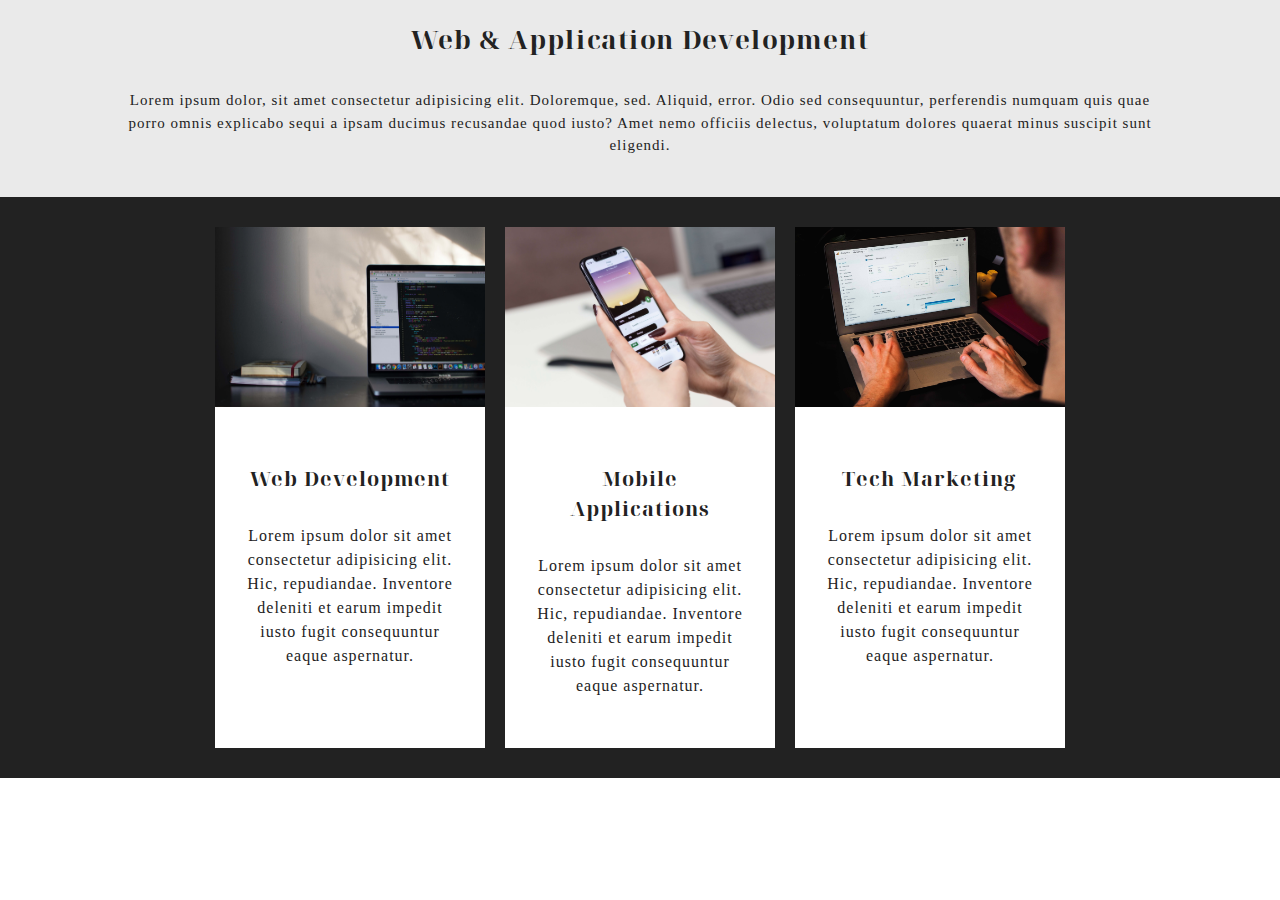
==== info.html @ 4a7871fa "acm" ====
<!DOCTYPE html>
<html lang="en">
<head>
    <meta charset="UTF-8">
    <meta http-equiv="X-UA-Compatible" content="IE=edge">
    <meta name="viewport" content="width=device-width, initial-scale=1.0">
    <title>information</title>
    <link rel="preconnect" href="https://fonts.googleapis.com">
    <link rel="preconnect" href="https://fonts.gstatic.com" crossorigin>
    <link href="https://fonts.googleapis.com/css2?family=Noto+Serif+Display&family=Roboto&display=swap" rel="stylesheet">
    <link rel="stylesheet" href="./css/info.css">
</head>
<body>
    <main class="main">
        <div class="hero">
            <h2 class="hero__title">Web & Application Development</h2>
            <p class="hero__text">Lorem ipsum dolor, sit amet consectetur adipisicing elit. Doloremque, sed. Aliquid, error. Odio sed consequuntur, perferendis numquam quis quae porro omnis explicabo sequi a ipsam ducimus recusandae quod iusto? Amet nemo officiis delectus, voluptatum dolores quaerat minus suscipit sunt eligendi.</p>
        </div>
    </main>
    <div class="future">
        <div class="container">
            <div class="future__karobka1">
                <img src="./images/developer.jpg" alt="Web Development" width="270px" height="180px">
                <div class="future__text">
                    <h2 class="future__title">Web Development</h2>
                    <p class="future__text-wrapper">Lorem ipsum dolor sit amet consectetur adipisicing elit. Hic, repudiandae. Inventore deleniti et earum impedit iusto fugit consequuntur eaque aspernatur.</p>
                </div>
            </div>
            <div class="future__karobka2">
                <img src="./images/telephone.jpg" alt="Web Development" width="270px" height="180px">
                <div class="future__text">
                    <h2 class="future__title">Mobile Applications</h2>
                    <p class="future__text-wrapper">Lorem ipsum dolor sit amet consectetur adipisicing elit. Hic, repudiandae. Inventore deleniti et earum impedit iusto fugit consequuntur eaque aspernatur.</p>
                </div>
            </div>
            <div class="future__karobka3">
                <img src="./images/teach-marketing.jpg" alt="Web Development" width="270px" height="180px">
                <div class="future__text">
                    <h2 class="future__title">Tech Marketing</h2>
                    <p class="future__text-wrapper">Lorem ipsum dolor sit amet consectetur adipisicing elit. Hic, repudiandae. Inventore deleniti et earum impedit iusto fugit consequuntur eaque aspernatur.</p>
                </div>
            </div>
        </div>
    </div>
</body>
</html>
---- css/info.css ----
* {
    box-sizing: border-box;
    margin: 0;
    padding: 0;
}
html {
    height: 100%;
    scroll-behavior: smooth;
}
body {
    height: 100%;
    font-family: 'Roboto', 'Arial' sans-serif;
    font-size: 16px;
    line-height: 1.5;
    letter-spacing: 1px;
    color: #222;
}
/* HERO STYLES */
.main {
    color: #222;
    background-color: #eaeaea;
    padding: 20px 120px;    
}
.hero {
    display: flex;
    flex-direction: column;
    text-align: center;
}
.hero__title {
    font-family: 'Noto Serif Display', serif;
    font-size: 26px;
    margin-bottom: 30px;
}
.hero__text {
    font-size: 15px;
    margin-bottom: 20px;
}
/* FUTURE STYLES */
.future {
    color: #222;
    background-color: #222;
    padding: 30px 0;
}
.container {
    color: #222;
    display: flex;
    justify-content: center;
    text-align: center;
}
.future__text {
    padding: 50px 26px;
}
.future__title {
    font-family: 'Noto Serif Display', serif;
    font-size: 20px;
    margin-bottom: 30px;
}
.future__text-wrapper {
    font-size: 16px;
}
.future__karobka1 {
    background-color:#fff;
    width: 270px;
    margin-right: 20px;
}
.future__karobka2 {
    background-color:#fff;
    width: 270px;
    margin-right: 20px;
}
.future__karobka3 {
    background-color:#fff;
    width: 270px;
}
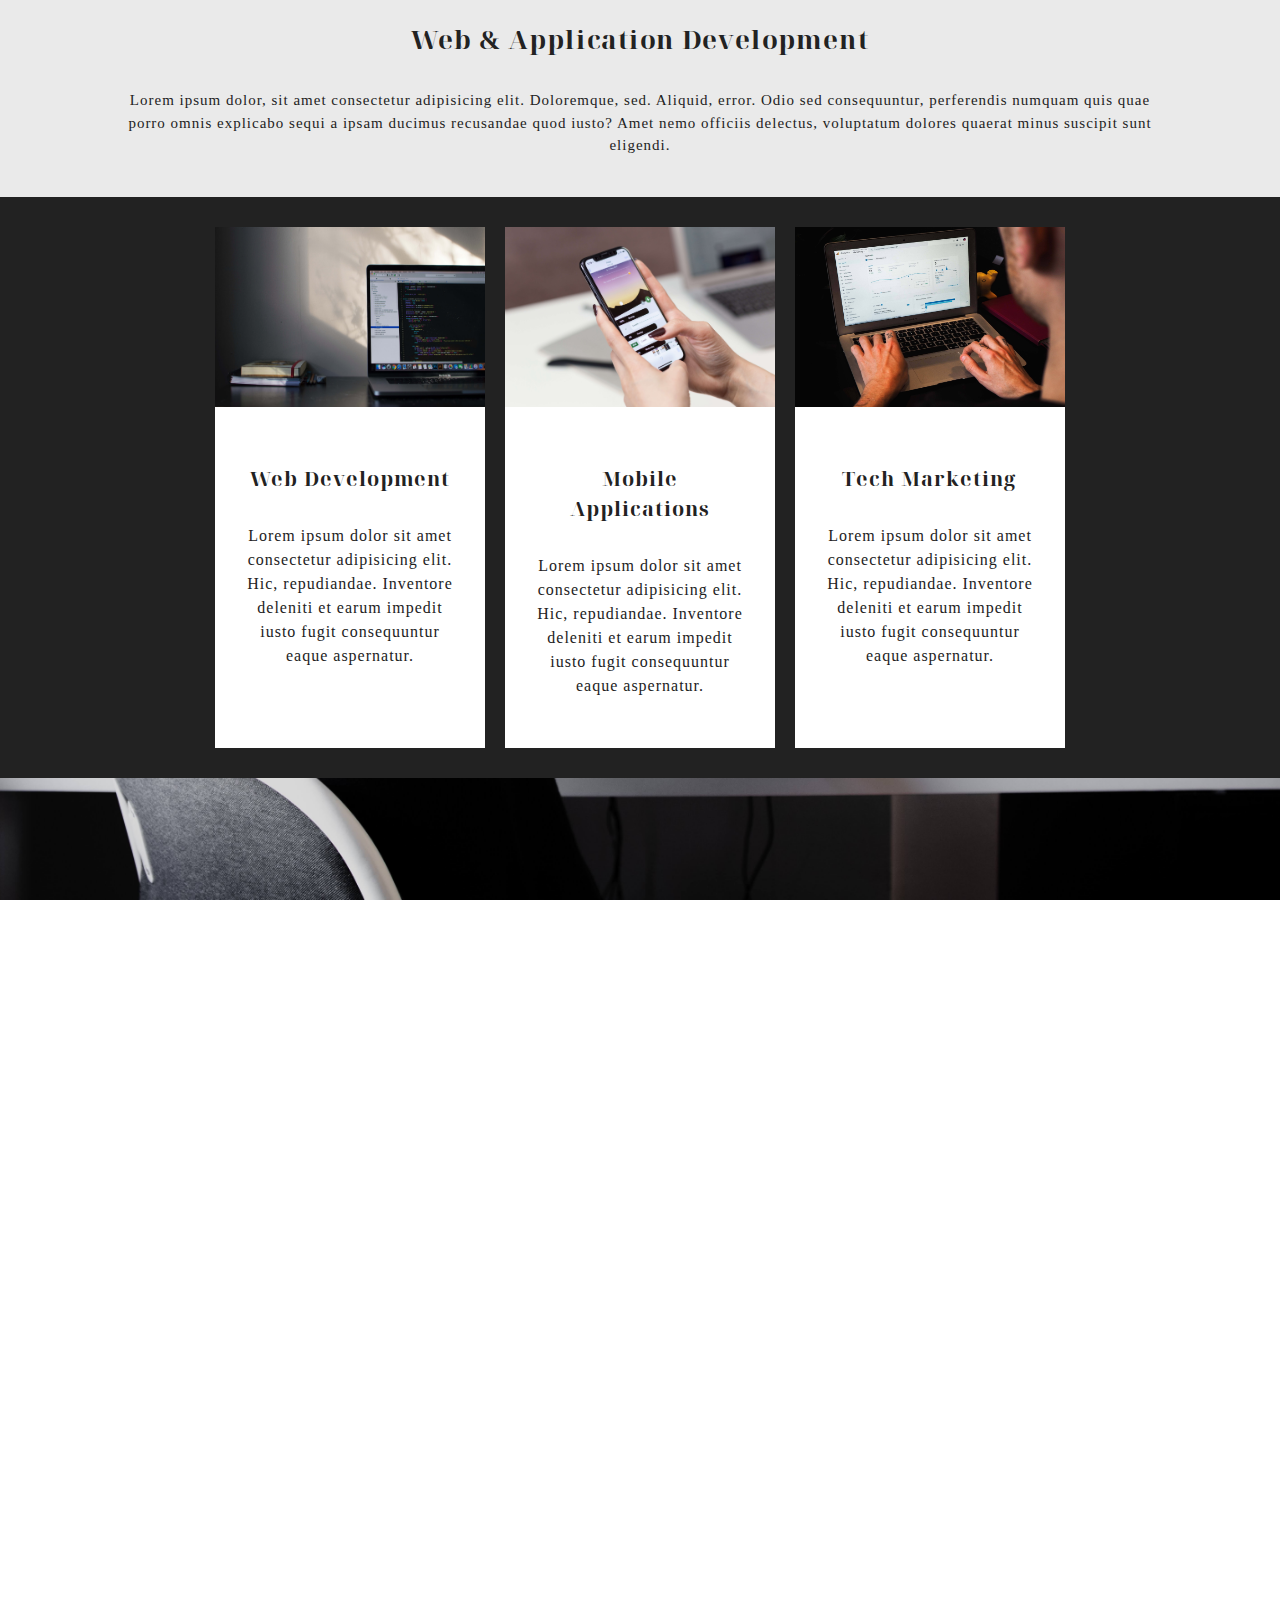
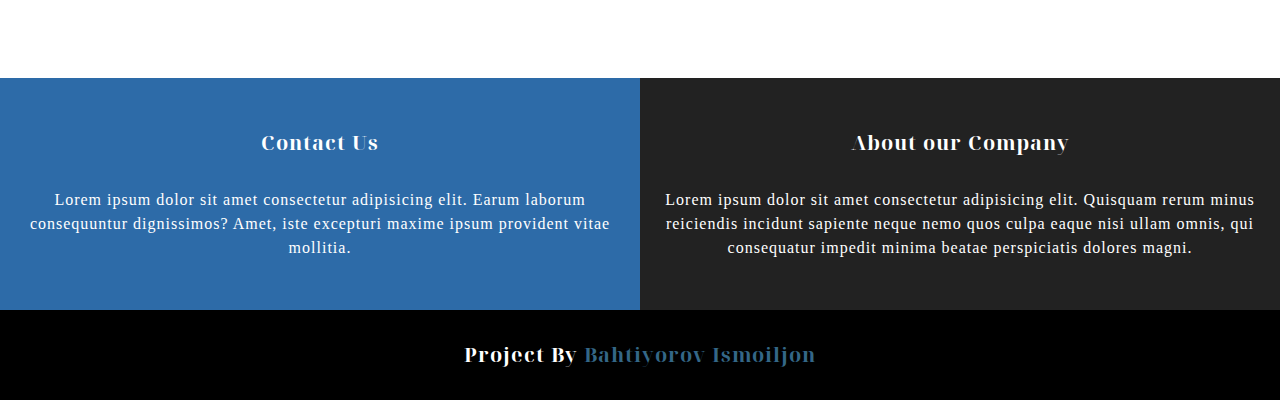
==== commit f3102194: "img" ====
--- a/info.html
+++ b/info.html
@@ -42,5 +42,21 @@
             </div>
         </div>
     </div>
+    <div class="img img_one"><h2 class="title">We handle all of your digital needs</h2></div>
+    <!-- COVER -->
+    <div class="cover">
+        <div class="cover__karobka1">
+            <h2 class="cover__title">Contact Us</h2>
+            <p class="cover__text-wrapper">Lorem ipsum dolor sit amet consectetur adipisicing elit. Earum laborum consequuntur dignissimos? Amet, iste excepturi maxime ipsum provident vitae mollitia.</p>
+        </div>
+        <div class="cover__karobka2">
+            <h2 class="cover__title">About our Company</h2>
+            <p class="cover__text-wrapper">Lorem ipsum dolor sit amet consectetur adipisicing elit. Quisquam rerum minus reiciendis incidunt sapiente neque nemo quos culpa eaque nisi ullam omnis, qui consequatur impedit minima beatae perspiciatis dolores magni.</p>
+        </div>
+    </div>
+    <!-- /COVER END -->
+    <footer class="footer">
+        <h2 class="footer__title">Project By <a class="footer__link" href="https://www.instagram.com/modestdamage/">Bahtiyorov Ismoiljon</a></h2>
+    </footer>
 </body>
 </html>--- a/css/info.css
+++ b/css/info.css
@@ -71,4 +71,63 @@
 .future__karobka3 {
     background-color:#fff;
     width: 270px;
+}
+/* IMG */
+.img {
+    height: 100vh;
+    background-repeat: no-repeat;
+    display: flex;
+    justify-content: center;
+    align-items: center;
+}
+.title {
+    color: #fff;
+}
+.img_one {
+    background: url('../images/nubelson-fernandes-CO6r5hbt1jg-unsplash.jpg');
+    background-attachment: fixed;
+    background-size: cover;
+    background-position: center;
+}
+/* COVER STYLES */
+.cover {
+    color: #fff;
+    display: flex;
+    justify-content: center;
+    text-align: center;
+}
+.cover__title {
+    font-family: 'Noto Serif Display', serif;
+    font-size: 20px;
+    margin-bottom: 30px;
+}
+.cover__text-wrapper {
+    font-size: 16px;
+}
+.cover__karobka1 {
+    width: 50%;
+    background-color: #2d6ba8;
+    padding: 50px 25px;
+}
+.cover__karobka2 {
+    width: 50%;
+    background-color: #222;
+    padding: 50px 25px;
+}
+/* FOOTER STYLES */
+.footer {
+    background-color: #000;
+    color: #fff;
+    text-align: center;
+    padding: 30px 0;
+}
+.footer__title {
+    font-family: 'Noto Serif Display', serif;
+    font-size: 20px;
+}
+.footer__link {
+    font-family: 'Noto Serif Display', serif;
+    font-size: 20px;
+    text-decoration: none;
+    color: #346787;
 }